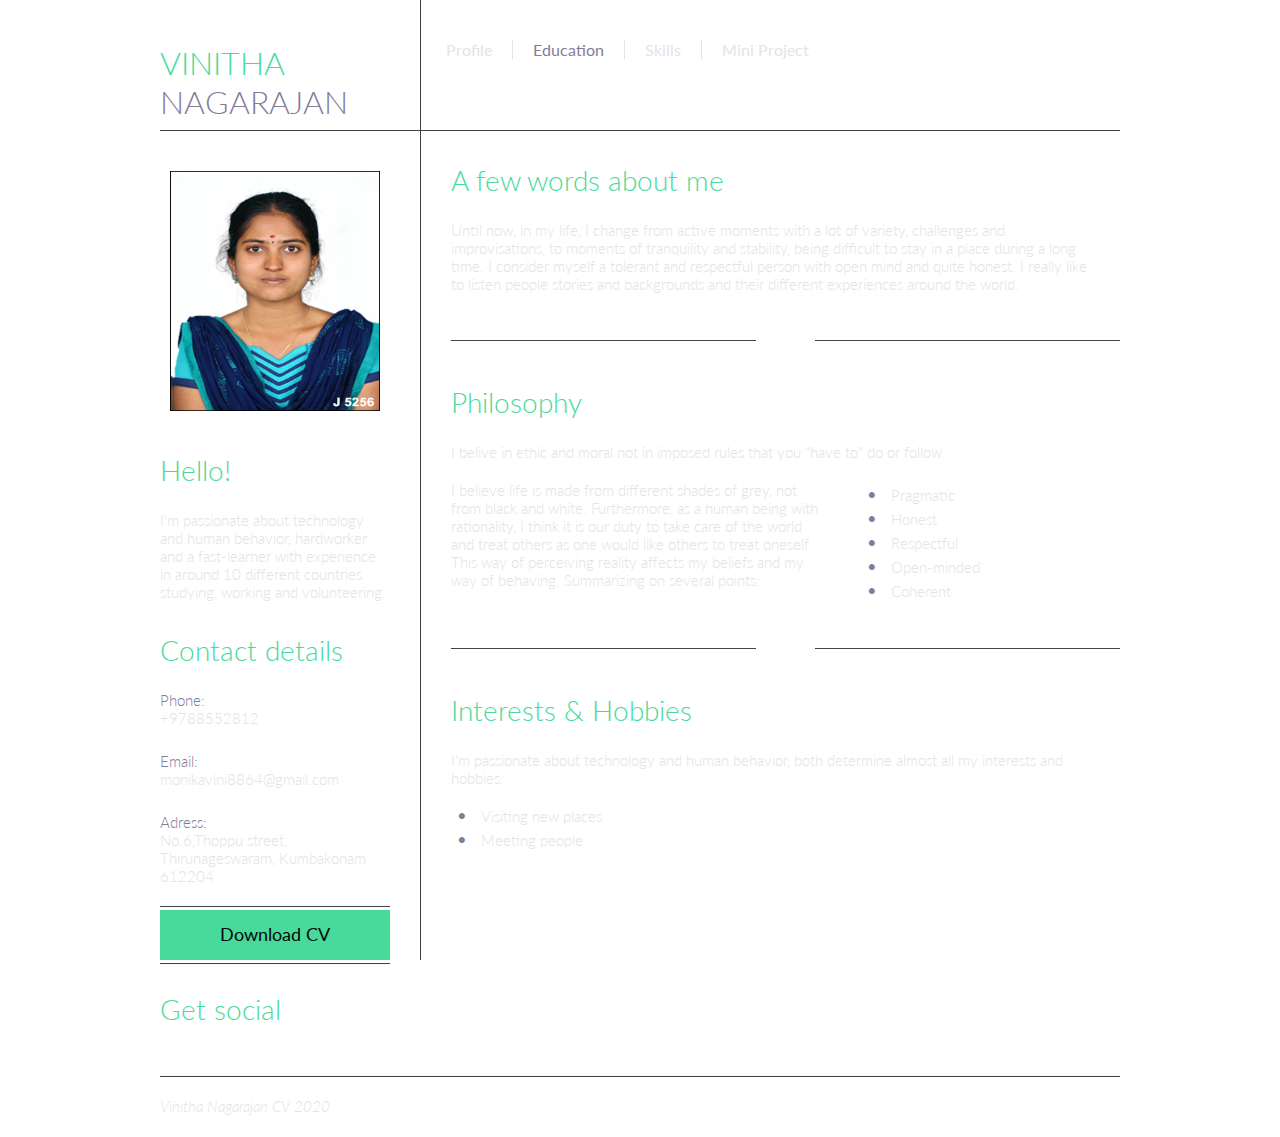
==== education.html @ 12b8abea "add a balance pages" ====
<!DOCTYPE html>
<html lang="en">

<head>
    <meta charset="UTF-8">
    <meta name="viewport" content="width=device-width, initial-scale=1.0">
    <title>Document</title>
    <link href='https://fonts.googleapis.com/css?family=Lato:300,300italic,400,400italic' rel='stylesheet'
        type='text/css'>
    <link href="./text.css" rel="stylesheet" type="text/css">
</head>

<body>

    <!-- MAIN CONTAINER -->
    <div id="main_container">
        <!-- HEADER -->
        <div id="header">
            <!-- LOGOTYPE/NAME -->
            <div class="header_logotype_container">
                <h2 class="logotype_name">Vinitha <span class="purple">Nagarajan</span></h2>
                <!-- <h2 class="logotype_occupation">Frontend Web Developer</h2> -->
            </div>
            <!-- MAIN MENU -->
            <div class="header_menu_container">
                <div class="clear"></div>
                <ul class="header_menu horizontal_list">
                    <li><a class="no_border" href="./index.html">Profile</a></li>
                    <li><a class="active" href="#">Education</a></li>
                    <li><a href=" ./skills.html">Skills</a></li>
                    <li><a href="./mini-project.html">Mini Project</a></li>
                </ul>
            </div>
        </div>
        <!-- LEFT COL -->
        <div id="left_col">
            <div class="profile_frame">
                <div class="profile_frame">
                    <img class="profile_picture" src="./profile_image.jpg" />
                    <!-- <img src="images/javier_latorre.jpg" alt="profile picture"> -->
                </div>
                <div class="profile_picture"></div>
                <!-- <img src="images/javier_latorre.jpg" alt="profile picture"> -->
            </div>
            <div class="hello_content">
                <h2>Hello!</h2>
                <p>I'm passionate about technology and human behavior, hardworker and a fast-learner with experience in
                    around
                    10
                    different countries studying, working and volunteering.</p>
            </div>
            <div class="contact_details_content">
                <h2>Contact details</h2>
                <p class="purple">Phone:</p>
                <p>+9788552812</p>
                <p class="purple">Email:</p>
                <p>monikavini8864@gmail.com</p>
                <p class="purple">Adress:</p>
                <p>No.6,Thoppu street,</p>
                <p>Thirunageswaram, Kumbakonam</p>
                <p>612204</p>
            </div>
            <a class="send_message_button">
                <span class="cut1"></span>
                <span class="cut2"></span>
                <span class="content">Download CV <span class="fontawesome-double-angle-right"></span></span>
            </a>
            <div class="get_social_content">
                <h2>Get social</h2>
                <ul class="social_icons horizontal_list">
                    <li><a class="facebook" href="https://www.facebook.com/jlalovi"><span
                                class="entypo-facebook-circled"></span><span class="invisible">Facebook</span></a></li>
                    <li><a class="linkedin" href="https://www.linkedin.com/in/jlalovi/en"><span
                                class="entypo-linkedin-circled"></span><span class="invisible">LinkedIn</span></a></li>
                </ul>
                <br />
            </div>
        </div>
        <!-- PROFILE CONTENT -->
        <div id="content_container">
            <!-- <div class="block">
        <h1>Profile</h1>
        <blockquote class="profile_quote">
          <p>"There is no end to education. It is not that you read a book, pass an examination, and finish with
            education. The whole of life, from the moment you are born to the moment you die, is a process of learning."
          </p>
          <p>Jiddu Krishnamurti.</p>
          <span class="entypo-quote"></span>
        </blockquote>
      </div>-->
            <div class="block">
                <h2>A few words about me</h2>
                <p>Until now, in my life, I change from active moments with a lot of variety, challenges and
                    improvisations, to
                    moments of tranquility and stability, being difficult to stay in a place during a long time. I
                    consider myself
                    a
                    tolerant and respectful person with open mind and quite honest. I really like to listen people
                    stories and
                    backgrounds and their different experiences around the world.</p>
            </div>
            <div class="horizontal_line">
                <div class="line_left"></div>
                <div class="left_circle"></div>
                <div class="central_circle"></div>
                <div class="right_circle"></div>
                <div class="line_right"></div>
            </div>
            <div class="block">
                <h2>Philosophy</h2>
                <p>I belive in ethic and moral not in imposed rules that you "have to" do or follow.</p>
                <div class="philosophy_content">
                    <p>I believe life is made from different shades of grey, not from black and white. Furthermore, as a
                        human
                        being
                        with rationality, I think it is our duty to take care of the world and treat others as one would
                        like others
                        to treat oneself. This way of perceiving reality affects my beliefs and my way of behaving.
                        Summarizing on
                        several points:</p>
                    <ul>
                        <li>Pragmatic</li>
                        <li>Honest</li>
                        <li>Respectful</li>
                        <li>Open-minded</li>
                        <li>Coherent</li>
                    </ul>
                    <div class="clear"></div>
                </div>
            </div>
            <div class="horizontal_line">
                <div class="line_left"></div>
                <div class="left_circle"></div>
                <div class="central_circle"></div>
                <div class="right_circle"></div>
                <div class="line_right"></div>
            </div>
            <div class="last block">
                <h2>Interests & Hobbies</h2>
                <p>I'm passionate about technology and human behavior, both determine almost all my interests and
                    hobbies:</p>
                <ul>
                    <li>Visiting new places</li>
                    <li>Meeting people</li>
                </ul>
            </div>
        </div>
        <!-- <div class="clear"></div> -->
        <!-- FOOTER -->
        <div id="footer">
            <p class="footer_name">Vinitha Nagarajan CV 2020</p>
        </div>
    </div>
</body>

</html>
---- text.css ----
@import url(http://weloveiconfonts.com/api/?family=entypo|fontawesome);
/* entypo */
[class*="entypo-"]:before {
  font-family: "entypo", sans-serif;
}
/* fontawesome */
[class*="fontawesome-"]:before {
  font-family: "FontAwesome", sans-serif;
}

/* Utils */

.clear {
  clear: both;
}
.purple {
  color: #837c9a;
}
a.active {
  color: #837c9a;
}
.block {
  margin: 25px 30px;
}
.block h1 {
  margin-left: -5px;
  font-weight: 200;
}

.last.block {
  margin-bottom: 110px;
}

.horizontal_list {
  margin: 0;
  padding: 0;
  list-style-type: none;
}
.horizontal_list li {
  float: left;
}
.horizontal_list li:before {
  content: none;
}
.horizontal_list li {
  padding-left: 0;
  text-indent: 0;
}

.horizontal_line {
  margin: 34px 0 0 30px;
  height: 26px;
  position: relative;
}
.line_left,
.line_right {
  border-top: 1px solid #434247;
  width: 305px;
  margin-top: 13px;
}
.line_left {
  float: left;
}
.line_right {
  float: right;
}
.left_circle,
.central_circle,
.right_circle {
  background: rgb(69, 68, 73);
  background: rgba(255, 255, 255, 0.15);
  position: absolute;
  border-radius: 50px;
}
.left_circle,
.right_circle {
  width: 13px;
  height: 13px;
  top: 7px;
}
.left_circle {
  left: 314px;
}
.central_circle {
  width: 26px;
  height: 26px;
  top: 0px;
  left: 322px;
}
.right_circle {
  left: 343px;
}

/* Main tags */

body {
  background: url(http://subtlepatterns2015.subtlepatterns.netdna-cdn.com/patterns/dark_wall.png)
    repeat;
  margin: 0;
}

h1,
h2,
h3,
h4 {
  font-family: "Lato", Helvetica, sans-serif;
  font-weight: 300;
  color: #48da9b;
}
h1 {
  font-size: 48px;
  font-weight: 300;
  margin: 20px 0;
}
h2 {
  font-size: 28px;
  margin: 32px 0 24px;
}
h3 {
  font-size: 24px;
}
h4 {
  font-size: 18px;
  font-weight: 400;
}

blockquote {
  font-style: italic;
  margin: 25px 0;
  padding-left: 20px;
  border-left: 2px solid #48da9b;
}

blockquote,
p,
a,
li {
  font-family: "Lato", Helvetica, sans-serif;
  font-weight: 300;
  font-size: 15px;
  color: #e4e3e8;
}

a:focus {
  outline: none;
}

ul {
  list-style: none;
  padding: 0;
  margin: 0;
}
li {
  padding-left: 1em;
  text-indent: -0.7em;
}
li:before {
  content: "• ";
  color: #837c9a;
  font-size: 20px;
  padding-right: 8px;
}

/* Containers size */

#main_container {
  width: 960px;
  margin: 0 auto;
}
#header {
  height: 130px;
  border-bottom: 1px solid #403f44;
}
.header_logotype_container {
  width: 260px;
  height: 130px;
  border-right: 1px solid #403f44;
  float: left;
}
.header_menu_container {
  height: 130px;
  width: 699px;
  float: left;
}
.header_menu_container a {
  font-family: "Lato", Helvetica, sans-serif;
}
#left_col {
  width: 260px;
  float: left;
}
#content_container {
  width: 699px;
  border-left: 1px solid #403f44;
  float: left;
}
#footer {
  width: 960px;
  height: 60px;
  border-top: 1px solid #403f44;
  display: inline-block;
}

/* HEADER */

.logotype_name {
  text-transform: uppercase;
  font-size: 32px;
  margin: 43px 0 0;
}
.logotype_occupation {
  text-transform: uppercase;
  margin-top: 5px;
  color: #5ce2af;
  font-size: 14px;
  letter-spacing: 2px;
  padding-left: 7px;
}

.download_print_buttons {
  width: 225px;
  height: 45px;
  float: right;
}
.download_print_buttons a {
  text-decoration: none;
  font-size: 12px;
  font-family: "Lato", Helvetica, sans-serif;
  font-style: italic;
  line-height: 45px;
  padding: 16px 17px;
  background: #353638;
}
.download_print_buttons a:hover {
  background: #020609;
}
.download_print_buttons .icon {
  color: #02070a;
  padding-right: 6px;
  font-style: normal;
  font-size: 18px;
}
.icon-angle-double-right {
  position: relative;
  top: 2px;
}
.download_print_buttons a:hover .icon {
  color: #e4e3e8;
}

.header_menu {
  width: 699px;
  margin-top: 40px;
  margin-left: 5px;
}
.header_menu a {
  text-decoration: none;
  padding: 0 20px;
  border-left: 1px solid #e4e3e8;
  font-size: 16px;
  font-weight: 400;
}
.header_menu a.no_border {
  border-left: none;
}
.header_menu a:hover {
  color: #837c9a;
}

/* LEFT NAV */

#left_nav h2 {
  margin: 0;
  font-size: 24px;
}

.profile_frame {
  width: 230px;
  height: 260px;
  background: white;
  margin-top: 30px;
}
.profile_picture {
  width: 210px;
  height: 240px;
  margin: 10px;
  background: url(//s3-us-west-2.amazonaws.com/s.cdpn.io/86033/profile/profile-512_3.jpg)
    100% /210px no-repeat;
}

.hello_content,
.contact_details_content {
  margin-top: 25px;
}

.hello_content {
  width: 230px;
}
.contact_details_content h2 + p.purple {
  margin-top: 10px;
}
.contact_details_content p {
  margin: 0;
}
.contact_details_content p.purple {
  margin-top: 25px;
}

.send_message_button,
.special_button {
  margin-top: 25px;
  display: block;
  background: #48da9b;
  width: 230px;
  height: 50px;
  position: relative;
  z-index: 1;
}
.cut1:after {
  content: "";
  position: absolute;
  bottom: -19px;
  left: -20px;
  width: 30px;
  height: 30px;
  z-index: 9;
  background: url(http://subtlepatterns2015.subtlepatterns.netdna-cdn.com/patterns/dark_wall.png)
    repeat;
  transform: rotate(45deg);
}
.cut2:before {
  content: "";
  position: absolute;
  top: -19px;
  right: -20px;
  width: 30px;
  height: 30px;
  z-index: 9;
  background: url(http://subtlepatterns2015.subtlepatterns.netdna-cdn.com/patterns/dark_wall.png)
    repeat;
  transform: rotate(45deg);
}
.content {
  text-align: center;
  color: #04080b;
  width: 100%;
  height: 40px;
  position: absolute;
  z-index: 2;
  font: 18px "Lato", Arial, sans-serif;
  margin: 0;
  padding: 16px 0 0;
  top: -4px;
  bottom: 10px;
  border-top: 1px solid #403f44;
  border-bottom: 1px solid #403f44;
}
.send_message_button:hover,
.special_button:hover {
  background: #29c782;
}

.get_social_content {
  margin-top: 15px;
}
.get_social_content h2 {
  margin-bottom: 8px;
}
.social_icons {
  margin-left: -8px;
}
.social_icons a {
  font-size: 35px;
  text-decoration: none;
  color: #000507;
  padding: 0;
  padding: 0 5px;
}
.social_icons a span.invisible {
  display: none;
}
.social_icons .facebook:hover {
  background: #3b5998;
  color: #dfe3ee;
  border-top-right-radius: 50px;
  border-bottom-left-radius: 50px;
}
.social_icons .twitter:hover {
  background: #00b0ed;
  color: #fff;
  border-top-left-radius: 50px;
  border-bottom-right-radius: 50px;
}
.social_icons .linkedin:hover {
  background: #007bb6;
  color: #fff;
  border-top-right-radius: 50px;
  border-bottom-left-radius: 50px;
}

.footer_name {
  font-style: italic;
  margin-top: 20px;
}

/* Profile Content */

.profile_quote {
  position: relative;
  /* margin-left: 5px; */
}
.profile_quote p {
  font-size: 17px;
  width: 455px;
}
.profile_quote .entypo-quote {
  color: #3d3a41;
  font-size: 80px;
  font-style: normal;
  position: absolute;
  top: -20px;
  right: 70px;
  cursor: default;
}

.philosophy_content {
  margin-top: 20px;
}
.philosophy_content p {
  margin: 0;
  width: 370px;
  float: left;
}
.philosophy_content ul {
  float: left;
  padding-left: 40px;
}
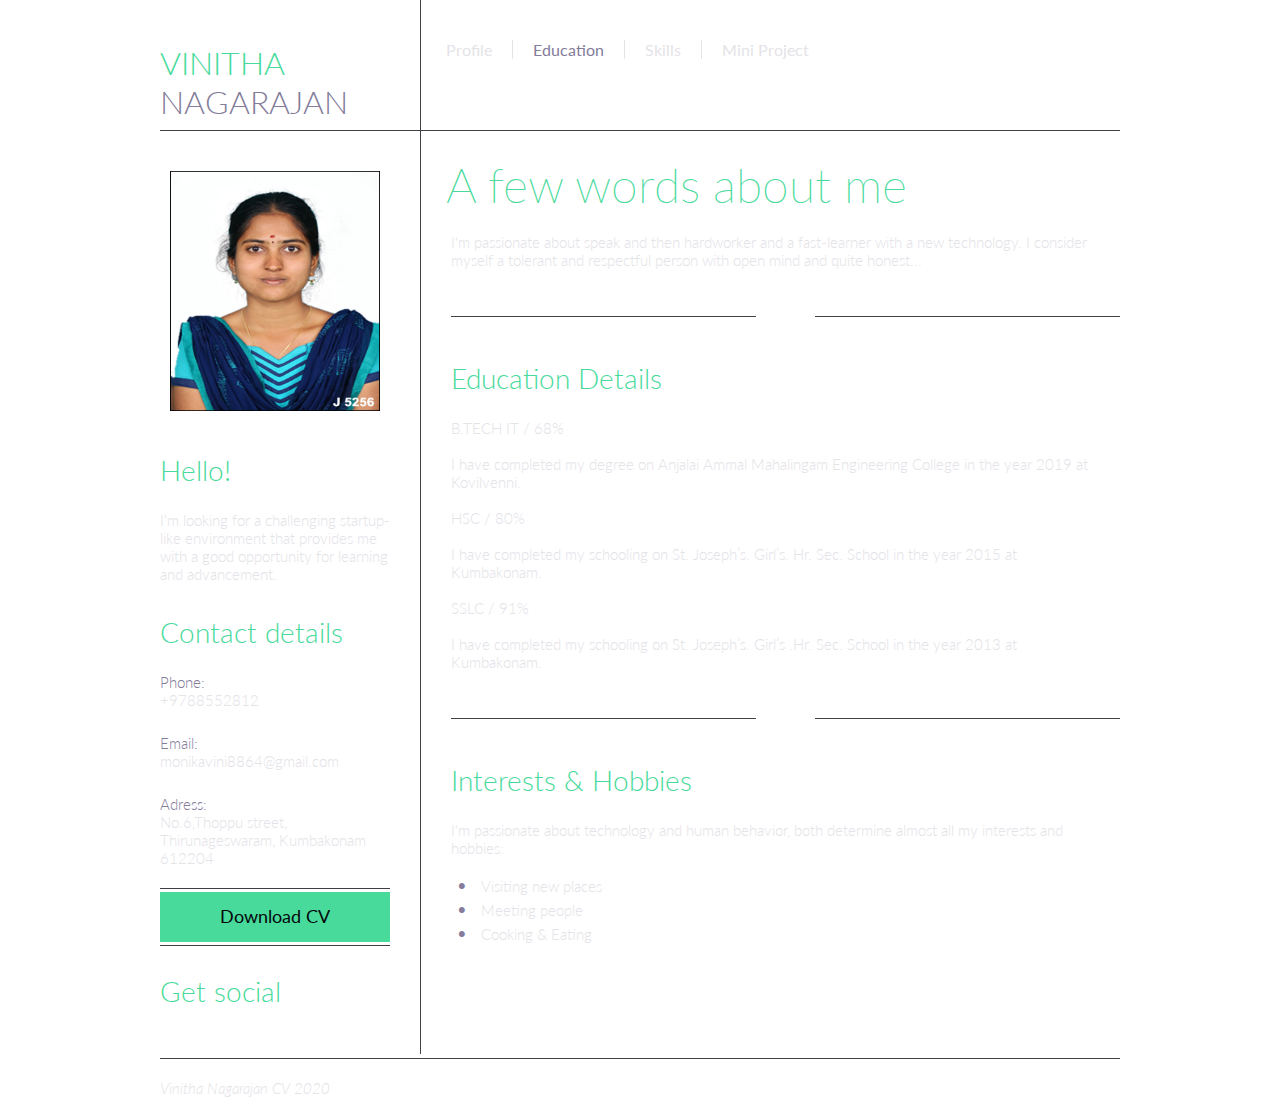
==== commit 7dd37226: "new edit temp" ====
--- a/education.html
+++ b/education.html
@@ -44,10 +44,7 @@
             </div>
             <div class="hello_content">
                 <h2>Hello!</h2>
-                <p>I'm passionate about technology and human behavior, hardworker and a fast-learner with experience in
-                    around
-                    10
-                    different countries studying, working and volunteering.</p>
+                <p>I'm looking for a challenging startup-like environment that provides me with a good opportunity for learning and advancement.</p>
             </div>
             <div class="contact_details_content">
                 <h2>Contact details</h2>
@@ -78,26 +75,33 @@
         </div>
         <!-- PROFILE CONTENT -->
         <div id="content_container">
-            <!-- <div class="block">
-        <h1>Profile</h1>
-        <blockquote class="profile_quote">
-          <p>"There is no end to education. It is not that you read a book, pass an examination, and finish with
-            education. The whole of life, from the moment you are born to the moment you die, is a process of learning."
-          </p>
-          <p>Jiddu Krishnamurti.</p>
-          <span class="entypo-quote"></span>
-        </blockquote>
-      </div>-->
             <div class="block">
-                <h2>A few words about me</h2>
-                <p>Until now, in my life, I change from active moments with a lot of variety, challenges and
-                    improvisations, to
-                    moments of tranquility and stability, being difficult to stay in a place during a long time. I
-                    consider myself
-                    a
-                    tolerant and respectful person with open mind and quite honest. I really like to listen people
-                    stories and
-                    backgrounds and their different experiences around the world.</p>
+        <h1>A few words about me</h1>
+        <p>I'm passionate about speak and then hardworker and a fast-learner with a new technology.
+           I consider myself a tolerant and respectful person with open mind and quite honest...</p>
+      </div>
+      <div class="horizontal_line">
+        <div class="line_left"></div>
+        <div class="left_circle"></div>
+        <div class="central_circle"></div>
+        <div class="right_circle"></div>
+        <div class="line_right"></div>
+      </div>
+            <div class="block">
+                <h2>Education Details</h2>
+                <p>B.TECH IT / 68% 
+                	<br/><br/>
+                	I have completed my degree on Anjalai Ammal Mahalingam Engineering  College in the year 2019  at Kovilvenni.
+                	<br/><br/>
+                	HSC / 80%
+                	<br/><br/>
+                	I have completed my schooling on St. Joseph’s. Girl’s. Hr. Sec. School in the year 2015 at Kumbakonam.
+					<br/><br/>
+					SSLC / 91%
+ 					<br/><br/>
+ 					I have completed my schooling on St. Joseph’s. Girl’s .Hr. Sec. School in the year 2013 at Kumbakonam.
+
+                </p>
             </div>
             <div class="horizontal_line">
                 <div class="line_left"></div>
@@ -106,7 +110,7 @@
                 <div class="right_circle"></div>
                 <div class="line_right"></div>
             </div>
-            <div class="block">
+            <!--<div class="block">
                 <h2>Philosophy</h2>
                 <p>I belive in ethic and moral not in imposed rules that you "have to" do or follow.</p>
                 <div class="philosophy_content">
@@ -134,7 +138,7 @@
                 <div class="central_circle"></div>
                 <div class="right_circle"></div>
                 <div class="line_right"></div>
-            </div>
+            </div>-->
             <div class="last block">
                 <h2>Interests & Hobbies</h2>
                 <p>I'm passionate about technology and human behavior, both determine almost all my interests and
@@ -142,6 +146,7 @@
                 <ul>
                     <li>Visiting new places</li>
                     <li>Meeting people</li>
+                    <li>Cooking & Eating</li>
                 </ul>
             </div>
         </div>
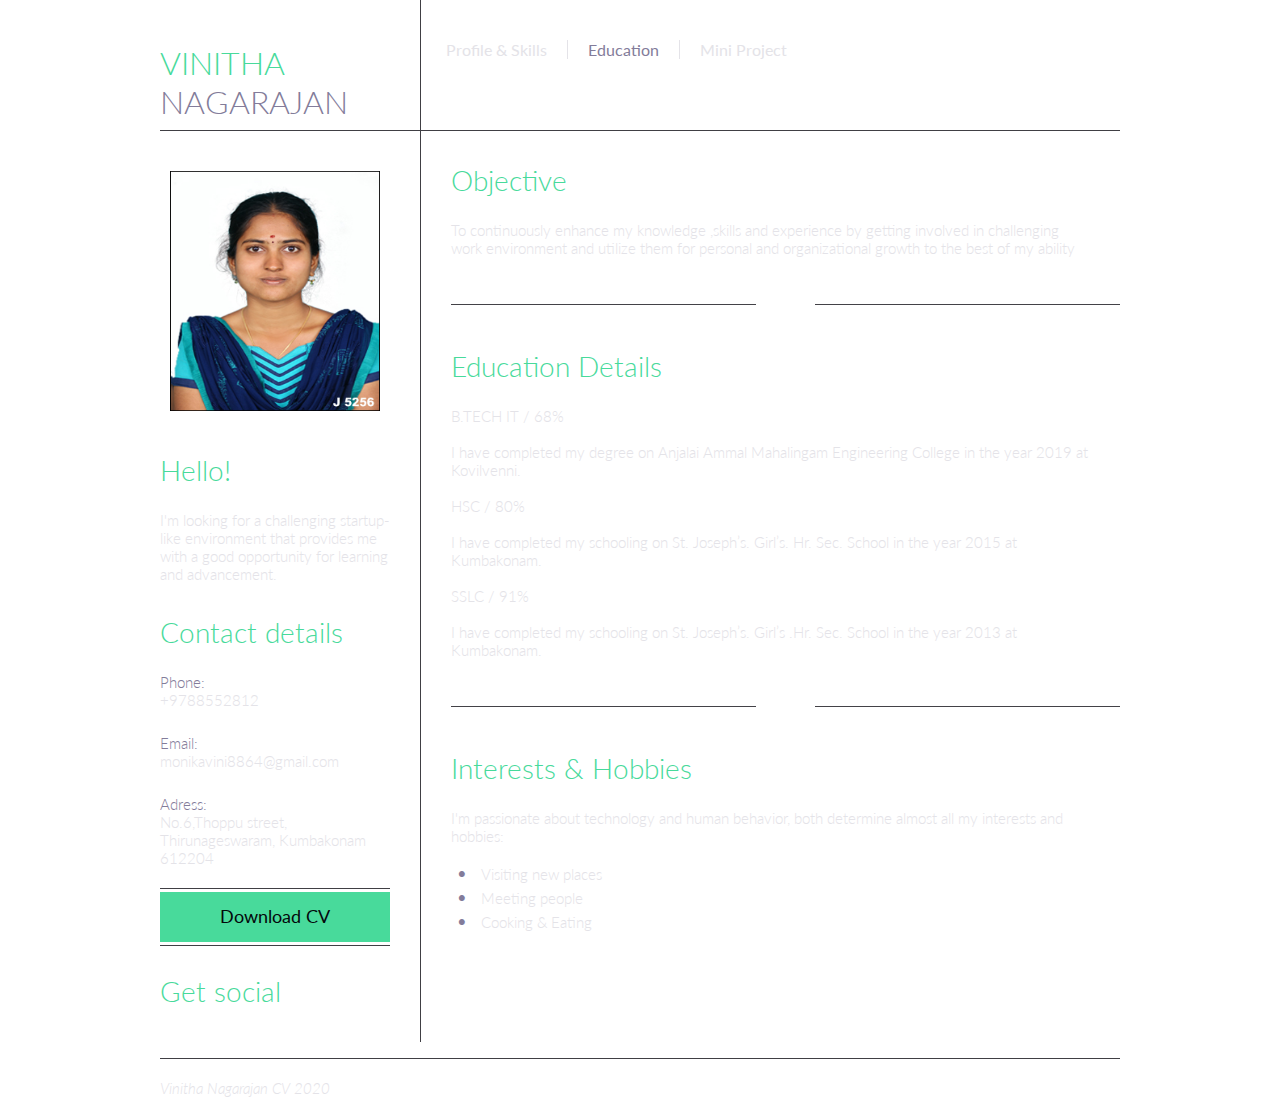
==== commit 044c891e: "first level of resume update" ====
--- a/education.html
+++ b/education.html
@@ -4,7 +4,8 @@
 <head>
     <meta charset="UTF-8">
     <meta name="viewport" content="width=device-width, initial-scale=1.0">
-    <title>Document</title>
+    <link rel="icon" href="./logo.png" type="image/png">
+    <title>Vinitha Resume</title>
     <link href='https://fonts.googleapis.com/css?family=Lato:300,300italic,400,400italic' rel='stylesheet'
         type='text/css'>
     <link href="./text.css" rel="stylesheet" type="text/css">
@@ -25,9 +26,8 @@
             <div class="header_menu_container">
                 <div class="clear"></div>
                 <ul class="header_menu horizontal_list">
-                    <li><a class="no_border" href="./index.html">Profile</a></li>
+                    <li><a class="no_border" href="./index.html">Profile & Skills</a></li>
                     <li><a class="active" href="#">Education</a></li>
-                    <li><a href=" ./skills.html">Skills</a></li>
                     <li><a href="./mini-project.html">Mini Project</a></li>
                 </ul>
             </div>
@@ -44,7 +44,8 @@
             </div>
             <div class="hello_content">
                 <h2>Hello!</h2>
-                <p>I'm looking for a challenging startup-like environment that provides me with a good opportunity for learning and advancement.</p>
+                <p>I'm looking for a challenging startup-like environment that provides me with a good opportunity for
+                    learning and advancement.</p>
             </div>
             <div class="contact_details_content">
                 <h2>Contact details</h2>
@@ -57,7 +58,7 @@
                 <p>Thirunageswaram, Kumbakonam</p>
                 <p>612204</p>
             </div>
-            <a class="send_message_button">
+            <a class="send_message_button" href="./Vinitha Resume.pdf" download="./Vinitha Resume.pdf">
                 <span class="cut1"></span>
                 <span class="cut2"></span>
                 <span class="content">Download CV <span class="fontawesome-double-angle-right"></span></span>
@@ -76,30 +77,36 @@
         <!-- PROFILE CONTENT -->
         <div id="content_container">
             <div class="block">
-        <h1>A few words about me</h1>
-        <p>I'm passionate about speak and then hardworker and a fast-learner with a new technology.
-           I consider myself a tolerant and respectful person with open mind and quite honest...</p>
-      </div>
-      <div class="horizontal_line">
-        <div class="line_left"></div>
-        <div class="left_circle"></div>
-        <div class="central_circle"></div>
-        <div class="right_circle"></div>
-        <div class="line_right"></div>
-      </div>
+                <h2>Objective</h2>
+                <p>To continuously enhance my knowledge ,skills
+                    and experience by getting involved in challenging
+                    work environment and utilize them for personal
+                    and organizational growth to the best of my
+                    ability</p>
+            </div>
+            <div class="horizontal_line">
+                <div class="line_left"></div>
+                <div class="left_circle"></div>
+                <div class="central_circle"></div>
+                <div class="right_circle"></div>
+                <div class="line_right"></div>
+            </div>
             <div class="block">
                 <h2>Education Details</h2>
-                <p>B.TECH IT / 68% 
-                	<br/><br/>
-                	I have completed my degree on Anjalai Ammal Mahalingam Engineering  College in the year 2019  at Kovilvenni.
-                	<br/><br/>
-                	HSC / 80%
-                	<br/><br/>
-                	I have completed my schooling on St. Joseph’s. Girl’s. Hr. Sec. School in the year 2015 at Kumbakonam.
-					<br/><br/>
-					SSLC / 91%
- 					<br/><br/>
- 					I have completed my schooling on St. Joseph’s. Girl’s .Hr. Sec. School in the year 2013 at Kumbakonam.
+                <p>B.TECH IT / 68%
+                    <br /><br />
+                    I have completed my degree on Anjalai Ammal Mahalingam Engineering College in the year 2019 at
+                    Kovilvenni.
+                    <br /><br />
+                    HSC / 80%
+                    <br /><br />
+                    I have completed my schooling on St. Joseph’s. Girl’s. Hr. Sec. School in the year 2015 at
+                    Kumbakonam.
+                    <br /><br />
+                    SSLC / 91%
+                    <br /><br />
+                    I have completed my schooling on St. Joseph’s. Girl’s .Hr. Sec. School in the year 2013 at
+                    Kumbakonam.
 
                 </p>
             </div>
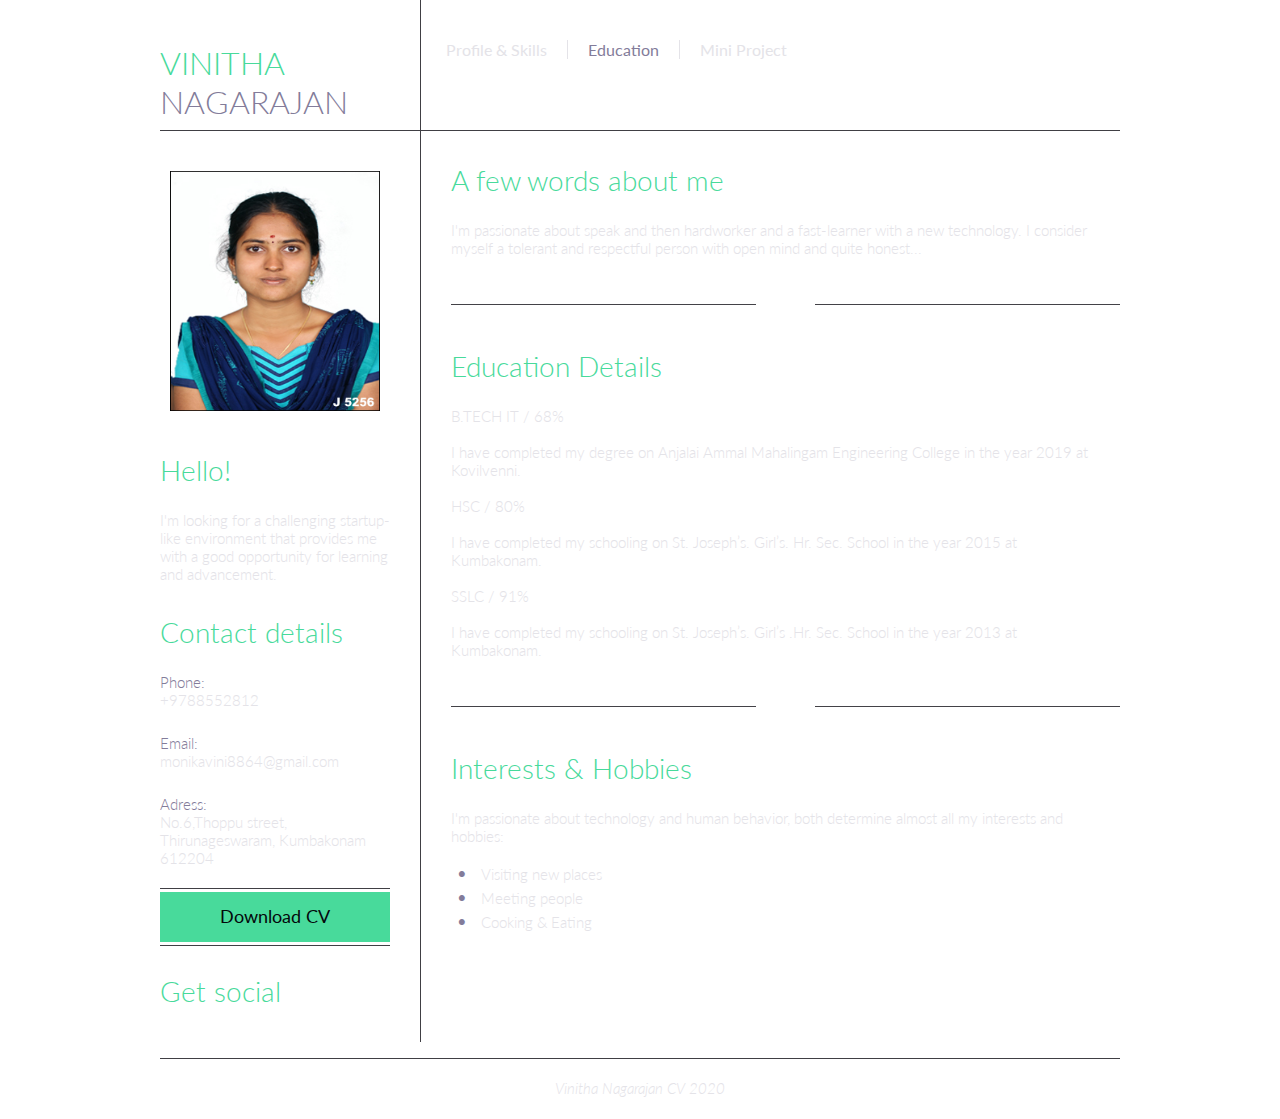
==== commit 39585483: "updated resume" ====
--- a/education.html
+++ b/education.html
@@ -1,168 +1,160 @@
-<!DOCTYPE html>
-<html lang="en">
-
-<head>
-    <meta charset="UTF-8">
-    <meta name="viewport" content="width=device-width, initial-scale=1.0">
-    <link rel="icon" href="./logo.png" type="image/png">
-    <title>Vinitha Resume</title>
-    <link href='https://fonts.googleapis.com/css?family=Lato:300,300italic,400,400italic' rel='stylesheet'
-        type='text/css'>
-    <link href="./text.css" rel="stylesheet" type="text/css">
-</head>
-
-<body>
-
-    <!-- MAIN CONTAINER -->
-    <div id="main_container">
-        <!-- HEADER -->
-        <div id="header">
-            <!-- LOGOTYPE/NAME -->
-            <div class="header_logotype_container">
-                <h2 class="logotype_name">Vinitha <span class="purple">Nagarajan</span></h2>
-                <!-- <h2 class="logotype_occupation">Frontend Web Developer</h2> -->
-            </div>
-            <!-- MAIN MENU -->
-            <div class="header_menu_container">
-                <div class="clear"></div>
-                <ul class="header_menu horizontal_list">
-                    <li><a class="no_border" href="./index.html">Profile & Skills</a></li>
-                    <li><a class="active" href="#">Education</a></li>
-                    <li><a href="./mini-project.html">Mini Project</a></li>
-                </ul>
-            </div>
-        </div>
-        <!-- LEFT COL -->
-        <div id="left_col">
-            <div class="profile_frame">
-                <div class="profile_frame">
-                    <img class="profile_picture" src="./profile_image.jpg" />
-                    <!-- <img src="images/javier_latorre.jpg" alt="profile picture"> -->
-                </div>
-                <div class="profile_picture"></div>
-                <!-- <img src="images/javier_latorre.jpg" alt="profile picture"> -->
-            </div>
-            <div class="hello_content">
-                <h2>Hello!</h2>
-                <p>I'm looking for a challenging startup-like environment that provides me with a good opportunity for
-                    learning and advancement.</p>
-            </div>
-            <div class="contact_details_content">
-                <h2>Contact details</h2>
-                <p class="purple">Phone:</p>
-                <p>+9788552812</p>
-                <p class="purple">Email:</p>
-                <p>monikavini8864@gmail.com</p>
-                <p class="purple">Adress:</p>
-                <p>No.6,Thoppu street,</p>
-                <p>Thirunageswaram, Kumbakonam</p>
-                <p>612204</p>
-            </div>
-            <a class="send_message_button" href="./Vinitha Resume.pdf" download="./Vinitha Resume.pdf">
-                <span class="cut1"></span>
-                <span class="cut2"></span>
-                <span class="content">Download CV <span class="fontawesome-double-angle-right"></span></span>
-            </a>
-            <div class="get_social_content">
-                <h2>Get social</h2>
-                <ul class="social_icons horizontal_list">
-                    <li><a class="facebook" href="https://www.facebook.com/jlalovi"><span
-                                class="entypo-facebook-circled"></span><span class="invisible">Facebook</span></a></li>
-                    <li><a class="linkedin" href="https://www.linkedin.com/in/jlalovi/en"><span
-                                class="entypo-linkedin-circled"></span><span class="invisible">LinkedIn</span></a></li>
-                </ul>
-                <br />
-            </div>
-        </div>
-        <!-- PROFILE CONTENT -->
-        <div id="content_container">
-            <div class="block">
-                <h2>Objective</h2>
-                <p>To continuously enhance my knowledge ,skills
-                    and experience by getting involved in challenging
-                    work environment and utilize them for personal
-                    and organizational growth to the best of my
-                    ability</p>
-            </div>
-            <div class="horizontal_line">
-                <div class="line_left"></div>
-                <div class="left_circle"></div>
-                <div class="central_circle"></div>
-                <div class="right_circle"></div>
-                <div class="line_right"></div>
-            </div>
-            <div class="block">
-                <h2>Education Details</h2>
-                <p>B.TECH IT / 68%
-                    <br /><br />
-                    I have completed my degree on Anjalai Ammal Mahalingam Engineering College in the year 2019 at
-                    Kovilvenni.
-                    <br /><br />
-                    HSC / 80%
-                    <br /><br />
-                    I have completed my schooling on St. Joseph’s. Girl’s. Hr. Sec. School in the year 2015 at
-                    Kumbakonam.
-                    <br /><br />
-                    SSLC / 91%
-                    <br /><br />
-                    I have completed my schooling on St. Joseph’s. Girl’s .Hr. Sec. School in the year 2013 at
-                    Kumbakonam.
-
-                </p>
-            </div>
-            <div class="horizontal_line">
-                <div class="line_left"></div>
-                <div class="left_circle"></div>
-                <div class="central_circle"></div>
-                <div class="right_circle"></div>
-                <div class="line_right"></div>
-            </div>
-            <!--<div class="block">
-                <h2>Philosophy</h2>
-                <p>I belive in ethic and moral not in imposed rules that you "have to" do or follow.</p>
-                <div class="philosophy_content">
-                    <p>I believe life is made from different shades of grey, not from black and white. Furthermore, as a
-                        human
-                        being
-                        with rationality, I think it is our duty to take care of the world and treat others as one would
-                        like others
-                        to treat oneself. This way of perceiving reality affects my beliefs and my way of behaving.
-                        Summarizing on
-                        several points:</p>
-                    <ul>
-                        <li>Pragmatic</li>
-                        <li>Honest</li>
-                        <li>Respectful</li>
-                        <li>Open-minded</li>
-                        <li>Coherent</li>
-                    </ul>
-                    <div class="clear"></div>
-                </div>
-            </div>
-            <div class="horizontal_line">
-                <div class="line_left"></div>
-                <div class="left_circle"></div>
-                <div class="central_circle"></div>
-                <div class="right_circle"></div>
-                <div class="line_right"></div>
-            </div>-->
-            <div class="last block">
-                <h2>Interests & Hobbies</h2>
-                <p>I'm passionate about technology and human behavior, both determine almost all my interests and
-                    hobbies:</p>
-                <ul>
-                    <li>Visiting new places</li>
-                    <li>Meeting people</li>
-                    <li>Cooking & Eating</li>
-                </ul>
-            </div>
-        </div>
-        <!-- <div class="clear"></div> -->
-        <!-- FOOTER -->
-        <div id="footer">
-            <p class="footer_name">Vinitha Nagarajan CV 2020</p>
-        </div>
-    </div>
-</body>
-
+<!DOCTYPE html>
+<html lang="en">
+
+<head>
+    <meta charset="UTF-8">
+    <meta name="viewport" content="width=device-width, initial-scale=1.0">
+    <title>Document</title>
+    <link href='https://fonts.googleapis.com/css?family=Lato:300,300italic,400,400italic' rel='stylesheet'
+        type='text/css'>
+    <link href="./text.css" rel="stylesheet" type="text/css">
+</head>
+
+<body>
+
+    <!-- MAIN CONTAINER -->
+    <div id="main_container">
+        <!-- HEADER -->
+        <div id="header">
+            <!-- LOGOTYPE/NAME -->
+            <div class="header_logotype_container">
+                <h2 class="logotype_name">Vinitha <span class="purple">Nagarajan</span></h2>
+                <!-- <h2 class="logotype_occupation">Frontend Web Developer</h2> -->
+            </div>
+            <!-- MAIN MENU -->
+            <div class="header_menu_container">
+                <div class="clear"></div>
+                <ul class="header_menu horizontal_list">
+                    <li><a class="no_border" href="./index.html">Profile & Skills</a></li>
+                    <li><a class="active" href="#">Education</a></li>
+                    <li><a href="./mini-project.html">Mini Project</a></li>
+                </ul>
+            </div>
+        </div>
+        <!-- LEFT COL -->
+        <div id="left_col">
+            <div class="profile_frame">
+                <div class="profile_frame">
+                    <img class="profile_picture" src="./profile_image.jpg" />
+                    <!-- <img src="images/javier_latorre.jpg" alt="profile picture"> -->
+                </div>
+                <div class="profile_picture"></div>
+                <!-- <img src="images/javier_latorre.jpg" alt="profile picture"> -->
+            </div>
+            <div class="hello_content">
+                <h2>Hello!</h2>
+                <p>I'm looking for a challenging startup-like environment that provides me with a good opportunity for learning and advancement.</p>
+            </div>
+            <div class="contact_details_content">
+                <h2>Contact details</h2>
+                <p class="purple">Phone:</p>
+                <p>+9788552812</p>
+                <p class="purple">Email:</p>
+                <p>monikavini8864@gmail.com</p>
+                <p class="purple">Adress:</p>
+                <p>No.6,Thoppu street,</p>
+                <p>Thirunageswaram, Kumbakonam</p>
+                <p>612204</p>
+            </div>
+            <a class="send_message_button">
+                <span class="cut1"></span>
+                <span class="cut2"></span>
+                <span class="content">Download CV <span class="fontawesome-double-angle-right"></span></span>
+            </a>
+            <div class="get_social_content">
+                <h2>Get social</h2>
+                <ul class="social_icons horizontal_list">
+                    <li><a class="facebook" href="https://www.facebook.com/monika.monu.39501"><span
+                                class="entypo-facebook-circled"></span><span class="invisible">Facebook</span></a></li>
+                    <li><a class="linkedin" href="https://www.linkedin.com/in/monika-vini-a93a76146"><span
+                                class="entypo-linkedin-circled"></span><span class="invisible">LinkedIn</span></a></li>
+                </ul>
+                <br />
+            </div>
+        </div>
+        <!-- PROFILE CONTENT -->
+        <div id="content_container">
+            <div class="block">
+            <h2>A few words about me</h2>
+            <p>I'm passionate about speak and then hardworker and a fast-learner with a new technology.
+               I consider myself a tolerant and respectful person with open mind and quite honest...</p>
+          </div>
+          <div class="horizontal_line">
+            <div class="line_left"></div>
+            <div class="left_circle"></div>
+            <div class="central_circle"></div>
+            <div class="right_circle"></div>
+            <div class="line_right"></div>
+          </div>
+            <div class="block">
+                <h2>Education Details</h2>
+                <p>B.TECH IT / 68% 
+                	<br/><br/>
+                	I have completed my degree on Anjalai Ammal Mahalingam Engineering  College in the year 2019  at Kovilvenni.
+                	<br/><br/>
+                	HSC / 80%
+                	<br/><br/>
+                	I have completed my schooling on St. Joseph’s. Girl’s. Hr. Sec. School in the year 2015 at Kumbakonam.
+					<br/><br/>
+					SSLC / 91%
+ 					<br/><br/>
+ 					I have completed my schooling on St. Joseph’s. Girl’s .Hr. Sec. School in the year 2013 at Kumbakonam.
+
+                </p>
+            </div>
+            <div class="horizontal_line">
+                <div class="line_left"></div>
+                <div class="left_circle"></div>
+                <div class="central_circle"></div>
+                <div class="right_circle"></div>
+                <div class="line_right"></div>
+            </div>
+            <!--<div class="block">
+                <h2>Philosophy</h2>
+                <p>I belive in ethic and moral not in imposed rules that you "have to" do or follow.</p>
+                <div class="philosophy_content">
+                    <p>I believe life is made from different shades of grey, not from black and white. Furthermore, as a
+                        human
+                        being
+                        with rationality, I think it is our duty to take care of the world and treat others as one would
+                        like others
+                        to treat oneself. This way of perceiving reality affects my beliefs and my way of behaving.
+                        Summarizing on
+                        several points:</p>
+                    <ul>
+                        <li>Pragmatic</li>
+                        <li>Honest</li>
+                        <li>Respectful</li>
+                        <li>Open-minded</li>
+                        <li>Coherent</li>
+                    </ul>
+                    <div class="clear"></div>
+                </div>
+            </div>
+            <div class="horizontal_line">
+                <div class="line_left"></div>
+                <div class="left_circle"></div>
+                <div class="central_circle"></div>
+                <div class="right_circle"></div>
+                <div class="line_right"></div>
+            </div>-->
+            <div class="last block">
+                <h2>Interests & Hobbies</h2>
+                <p>I'm passionate about technology and human behavior, both determine almost all my interests and
+                    hobbies:</p>
+                <ul>
+                    <li>Visiting new places</li>
+                    <li>Meeting people</li>
+                    <li>Cooking & Eating</li>
+                </ul>
+            </div>
+        </div>
+        <!-- <div class="clear"></div> -->
+        <!-- FOOTER -->
+        <div id="footer"><center>
+            <p class="footer_name">Vinitha Nagarajan CV 2020</p></center>
+        </div>
+    </div>
+</body>
+
 </html>